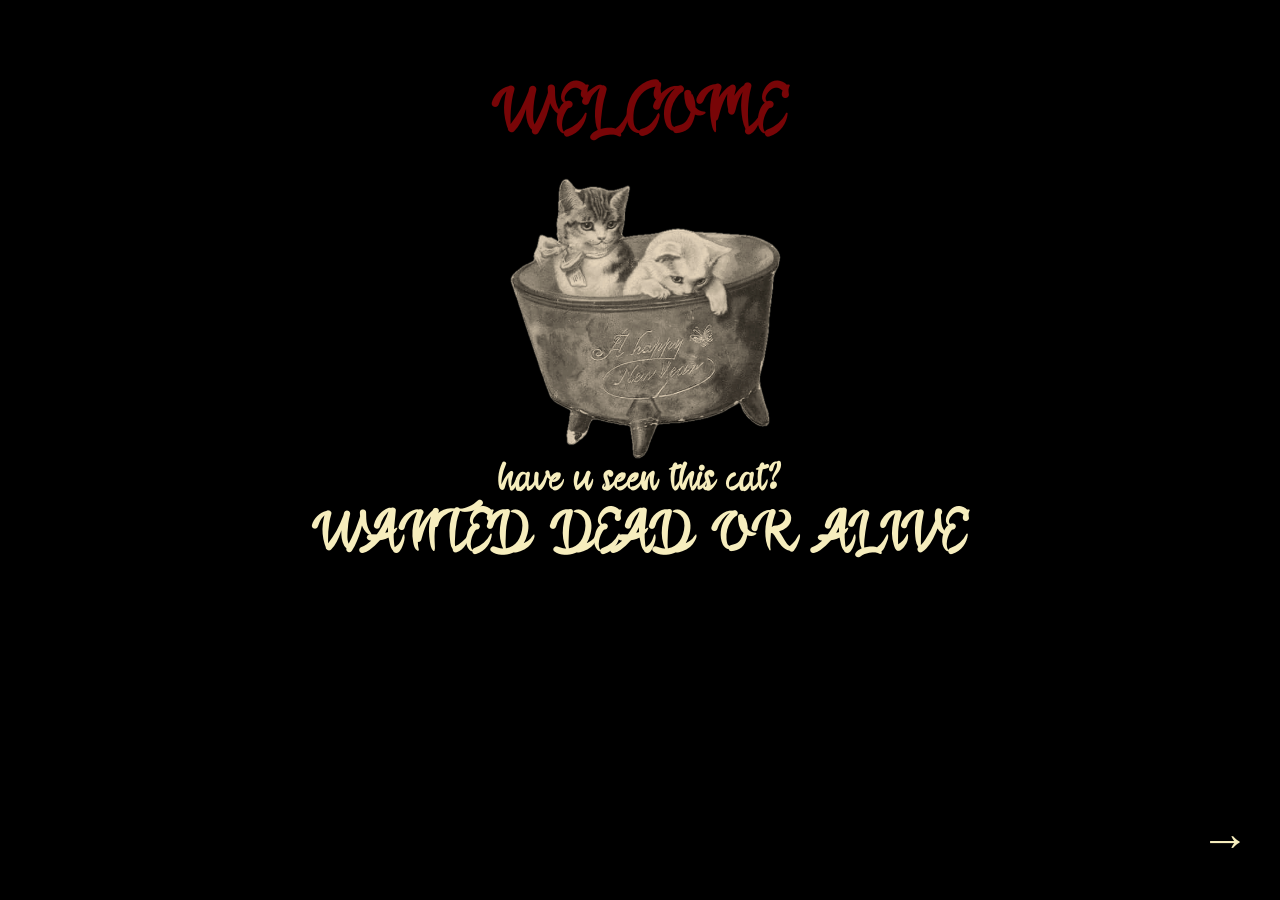
==== index.html @ 1ea13982 "updates" ====
<html lang="en">
<head>
    <meta charset="UTF-8">
    <meta name="viewport" content="width=device-width, initial-scale=1.0">
    <title>Wanted Cat</title>

    <style>
        body {
            background-color: black;
            margin: 0;
        }

        .welcome-text {
            text-align: center;
            color: #780507;
            font-family: 'ghost';
            font-size: 70px;
            margin-top: 80px;
            margin-bottom: 0;
        }

        .welcome-text p,
        .wanted-text p,
        .dead-or-alive p {
            margin: 0;
        }

        .index-cat {
            display: flex;
            justify-content: center;
            margin: 0;
        }

        .index-cat img {
            height: 300px;
            width: auto;
            display: block;
        }

        .wanted-text {
            text-align: center;
            font-size: 40px;
            font-family: 'ghost';
            color: #f6edbd;
            margin: 0;
        }

        .dead-or-alive {
            text-align: center;
            font-size: 60px;
            font-family: 'ghost';
            color: #f6edbd;
            margin: 0;
        }

        .arrow {
            position: fixed;
            bottom: 25px;
            right: 30px;
            font-size: 50px;
            color: #f6edbd;
            text-decoration: none;
            font-family: 'ghost';
        }

        .arrow:hover {
            color: #780507;
        }

        @font-face {
            font-family: 'ghost';
            src: url('fonts/Scary Ghost.otf');
        }
    </style>
</head>

<body>

    <div class="welcome-text">
        <p>WELCOME</p>
    </div>

    <div class="index-cat">
        <img src="images/tub-cat.png" alt="wanted cat">
    </div>

    <div class="wanted-text">
        <p>have u seen this cat?</p>
    </div>

    <div class="dead-or-alive">
        <p>WANTED DEAD OR ALIVE</p>
    </div>

    <a href="cat-in-box.html" class="arrow">→</a>

</body>
</html>
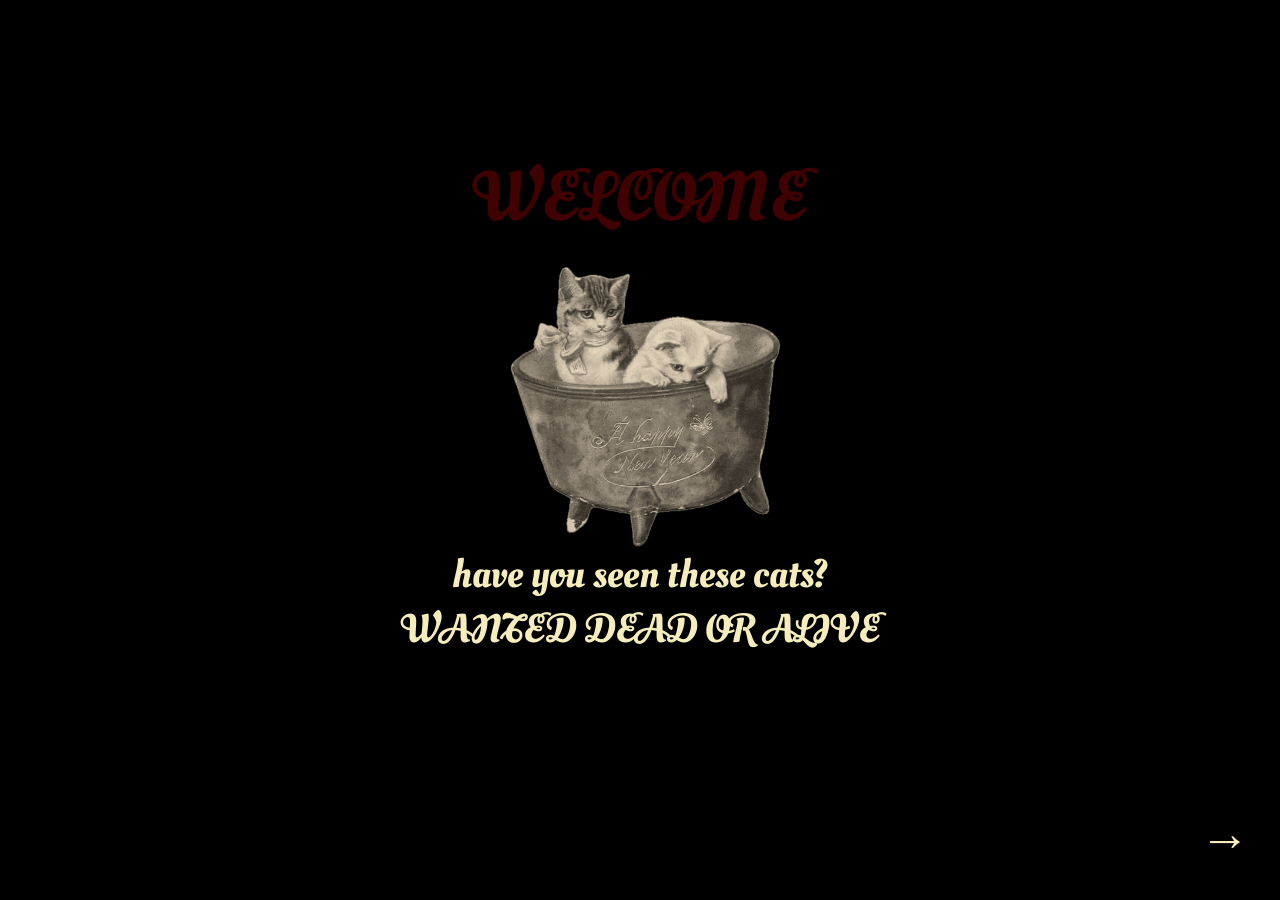
==== commit 326bdd4b: "aesthetic changes" ====
--- a/index.html
+++ b/index.html
@@ -7,13 +7,13 @@
     <style>
         body {
             background-color: black;
-            margin: 0;
+            margin: 150px;
         }
 
         .welcome-text {
             text-align: center;
-            color: #780507;
-            font-family: 'ghost';
+            color: #400103;
+            font-family: 'oleo';
             font-size: 70px;
             margin-top: 80px;
             margin-bottom: 0;
@@ -40,36 +40,90 @@
         .wanted-text {
             text-align: center;
             font-size: 40px;
-            font-family: 'ghost';
+            font-family: 'oleo';
             color: #f6edbd;
             margin: 0;
         }
 
         .dead-or-alive {
             text-align: center;
-            font-size: 60px;
-            font-family: 'ghost';
+            font-size: 40px;
+            font-family: 'oleo';
             color: #f6edbd;
             margin: 0;
         }
 
-        .arrow {
+        .arrow-wrapper {
             position: fixed;
             bottom: 25px;
             right: 30px;
+        }
+
+        .arrow {
             font-size: 50px;
             color: #f6edbd;
             text-decoration: none;
-            font-family: 'ghost';
+            font-family: 'oleo';
+            display: block;
         }
 
         .arrow:hover {
-            color: #780507;
+            color: #400103;
+        }
+
+        .tooltip {
+            display: none;
+            position: absolute;
+            bottom: 70px;
+            right: 0;
+            background-color: black;
+            border: 2px solid #f6edbd;
+            color: #f6edbd;
+            font-family: 'oleo';
+            font-size: 18px;
+            padding: 15px 20px;
+            white-space: nowrap;
+            box-shadow: 4px 4px 0px #780507;
+        }
+
+        .tooltip p {
+            margin: 0 0 12px 0;
+        }
+
+        .tooltip-buttons {
+            display: flex;
+            gap: 10px;
+            justify-content: center;
+        }
+
+        .tooltip-buttons button {
+            font-family: 'oleo';
+            font-size: 16px;
+            padding: 6px 18px;
+            cursor: pointer;
+            border: 2px solid #f6edbd;
+            background: transparent;
+            color: #f6edbd;
+            box-shadow: 3px 3px 0px #780507;
+            transition: all 0.2s ease;
+        }
+
+        .tooltip-buttons button:hover {
+            background-color: #780507;
+        }
+
+        .arrow-wrapper:hover .tooltip {
+            display: block;
         }
 
         @font-face {
             font-family: 'ghost';
             src: url('fonts/Scary Ghost.otf');
+        }
+
+        @font-face {
+            font-family: 'oleo';
+            src: url('fonts/OleoScriptSwashCaps-Regular.ttf');
         }
     </style>
 </head>
@@ -85,14 +139,23 @@
     </div>
 
     <div class="wanted-text">
-        <p>have u seen this cat?</p>
+        <p>have you seen these cats?</p>
     </div>
 
     <div class="dead-or-alive">
         <p>WANTED DEAD OR ALIVE</p>
     </div>
 
-    <a href="cat-in-box.html" class="arrow">→</a>
+    <div class="arrow-wrapper">
+        <div class="tooltip">
+            <p>do you agree to all terms and conditions?</p>
+            <div class="tooltip-buttons">
+                <button onclick="window.location.href='cat-in-box.html'">yes</button>
+                <button onclick="window.location.href='cat-in-box.html'">no</button>
+            </div>
+        </div>
+        <a href="#" class="arrow">→</a>
+    </div>
 
 </body>
 </html>
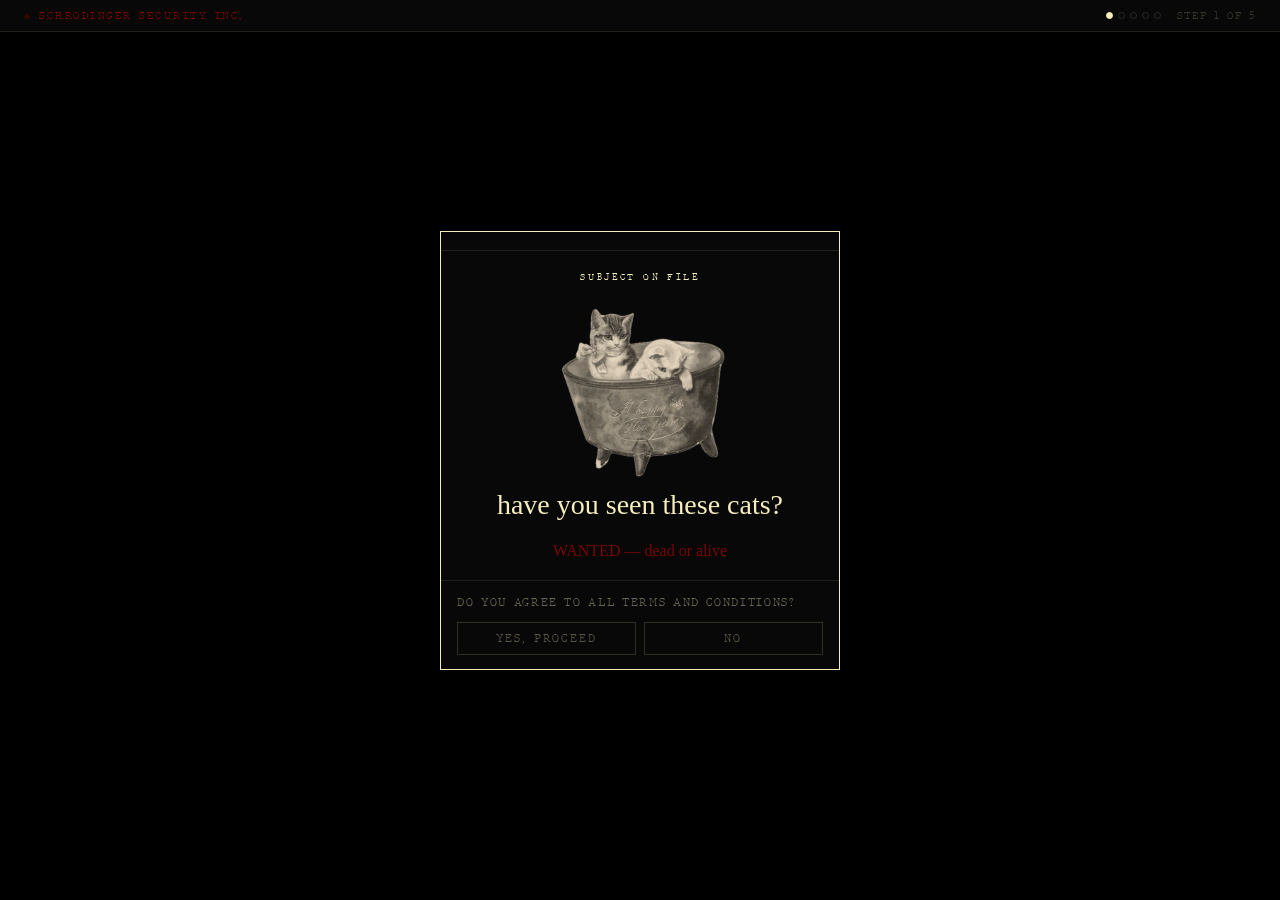
==== commit 70051ce8: "update" ====
--- a/index.html
+++ b/index.html
@@ -1,161 +1,156 @@
+<!DOCTYPE html>
 <html lang="en">
 <head>
     <meta charset="UTF-8">
     <meta name="viewport" content="width=device-width, initial-scale=1.0">
-    <title>Wanted Cat</title>
-
+    <link rel="stylesheet" href="styles.css">
+    <title>schrodinger security — welcome</title>
     <style>
         body {
-            background-color: black;
-            margin: 150px;
+            display: flex;
+            flex-direction: column;
+            align-items: center;
+            justify-content: center;
+            height: 100vh;
+            overflow: hidden;
         }
 
-        .welcome-text {
+        .widget { width: 400px; }
+
+        .cat-block {
+            padding: 20px 16px;
+            border-bottom: 1px solid #f6edbd1a;
             text-align: center;
-            color: #400103;
-            font-family: 'oleo';
-            font-size: 70px;
-            margin-top: 80px;
-            margin-bottom: 0;
         }
 
-        .welcome-text p,
-        .wanted-text p,
-        .dead-or-alive p {
+        .subject-label {
+            font-size: 9px;
+            letter-spacing: 0.3em;
+            text-transform: uppercase;
+            color: #f6edbd;
+            margin: 0 0 14px 0;
+        }
+
+        .cat-img {
+            height: 180px;
+            width: auto;
+            display: block;
+            margin: 0 auto;
+            filter: grayscale(20%) sepia(10%);
+        }
+
+        .wanted-title {
+            font-family: 'oleo';
+            font-size: 28px;
+            color: #f6edbd;
+            margin: 14px 0 2px 0;
+            line-height: 1;
+        }
+
+        .wanted-sub {
+            font-family: 'oleo';
+            font-size: 16px;
+            color: #780507;
             margin: 0;
         }
 
-        .index-cat {
-            display: flex;
-            justify-content: center;
-            margin: 0;
+        .terms-block {
+            padding: 14px 16px;
         }
 
-        .index-cat img {
-            height: 300px;
-            width: auto;
-            display: block;
-        }
-
-        .wanted-text {
-            text-align: center;
-            font-size: 40px;
-            font-family: 'oleo';
-            color: #f6edbd;
-            margin: 0;
-        }
-
-        .dead-or-alive {
-            text-align: center;
-            font-size: 40px;
-            font-family: 'oleo';
-            color: #f6edbd;
-            margin: 0;
-        }
-
-        .arrow-wrapper {
-            position: fixed;
-            bottom: 25px;
-            right: 30px;
-        }
-
-        .arrow {
-            font-size: 50px;
-            color: #f6edbd;
-            text-decoration: none;
-            font-family: 'oleo';
-            display: block;
-        }
-
-        .arrow:hover {
-            color: #400103;
-        }
-
-        .tooltip {
-            display: none;
-            position: absolute;
-            bottom: 70px;
-            right: 0;
-            background-color: black;
-            border: 2px solid #f6edbd;
-            color: #f6edbd;
-            font-family: 'oleo';
-            font-size: 18px;
-            padding: 15px 20px;
-            white-space: nowrap;
-            box-shadow: 4px 4px 0px #780507;
-        }
-
-        .tooltip p {
+        .terms-prompt {
+            font-size: 11px;
+            letter-spacing: 0.15em;
+            color: #f6edbd66;
+            text-transform: uppercase;
             margin: 0 0 12px 0;
         }
 
-        .tooltip-buttons {
+        .terms-btns {
             display: flex;
-            gap: 10px;
-            justify-content: center;
+            gap: 8px;
         }
 
-        .tooltip-buttons button {
-            font-family: 'oleo';
-            font-size: 16px;
-            padding: 6px 18px;
+        .terms-btns button {
+            flex: 1;
+            font-family: 'typewriter', monospace;
+            font-size: 11px;
+            letter-spacing: 0.2em;
+            text-transform: uppercase;
             cursor: pointer;
-            border: 2px solid #f6edbd;
+            padding: 8px;
+            border: 1px solid #f6edbd2a;
             background: transparent;
-            color: #f6edbd;
-            box-shadow: 3px 3px 0px #780507;
-            transition: all 0.2s ease;
+            color: #f6edbd55;
+            transition: all 0.15s;
         }
 
-        .tooltip-buttons button:hover {
-            background-color: #780507;
+        .terms-btns button.yes:hover {
+            background: #780507;
+            border-color: #780507;
+            color: #f6edbd;
         }
 
-        .arrow-wrapper:hover .tooltip {
-            display: block;
+        .terms-btns button.no:hover {
+            color: #f6edbd33;
         }
 
-        @font-face {
-            font-family: 'ghost';
-            src: url('fonts/Scary Ghost.otf');
-        }
-
-        @font-face {
-            font-family: 'oleo';
-            src: url('fonts/OleoScriptSwashCaps-Regular.ttf');
+        .error-msg {
+            font-size: 10px;
+            color: #780507;
+            letter-spacing: 0.15em;
+            text-transform: uppercase;
+            margin: 8px 0 0 0;
+            display: none;
         }
     </style>
 </head>
-
 <body>
 
-    <div class="welcome-text">
-        <p>WELCOME</p>
+    <div class="site-header">
+        <span class="site-header-brand">☠ schrodinger security inc.</span>
+        <div class="site-header-right">
+            <div class="progress-track">
+                <div class="pip now"></div>
+                <div class="pip"></div>
+                <div class="pip"></div>
+                <div class="pip"></div>
+                <div class="pip"></div>
+            </div>
+            step 1 of 5
+        </div>
     </div>
 
-    <div class="index-cat">
-        <img src="images/tub-cat.png" alt="wanted cat">
+    <div class="widget">
+        <div class="widget-header">
+          
+        </div>
+
+        <div class="cat-block">
+            <p class="subject-label">subject on file</p>
+            <img class="cat-img" src="images/tub-cat.png" alt="the cat">
+            <p class="wanted-title">have you seen these cats?</p>
+            <br>
+            <p class="wanted-sub">WANTED — dead or alive</p>
+        </div>
+
+        <div class="terms-block">
+            <p class="terms-prompt">do you agree to all terms and conditions?</p>
+            <div class="terms-btns">
+                <button class="yes" onclick="window.location.href='box.html'">yes, proceed</button>
+                <button class="no" id="no-btn" onclick="handleNo()">no</button>
+            </div>
+            <p class="error-msg" id="error-msg">you must agree to proceed.</p>
+        </div>
     </div>
 
-    <div class="wanted-text">
-        <p>have you seen these cats?</p>
-    </div>
-
-    <div class="dead-or-alive">
-        <p>WANTED DEAD OR ALIVE</p>
-    </div>
-
-    <div class="arrow-wrapper">
-        <div class="tooltip">
-            <p>do you agree to all terms and conditions?</p>
-            <div class="tooltip-buttons">
-                <button onclick="window.location.href='cat-in-box.html'">yes</button>
-                <button onclick="window.location.href='cat-in-box.html'">no</button>
-            </div>
-        </div>
-        <a href="#" class="arrow">→</a>
-    </div>
-
+    <script>
+        function handleNo() {
+            const msg = document.getElementById('error-msg');
+            const btn = document.getElementById('no-btn');
+            msg.style.display = 'block';
+            btn.style.display = 'none';
+        }
+    </script>
 </body>
-</html>+</html>
--- a/styles.css
+++ b/styles.css
@@ -0,0 +1,172 @@
+@font-face {
+    font-family: 'typewriter';
+    src: url('fonts/JMH Typewriter-Thin.ttf');
+}
+
+@font-face {
+    font-family: 'oleo';
+    src: url('fonts/OleoScriptSwashCaps-Regular.ttf');
+}
+
+@font-face {
+    font-family: 'ghost';
+    src: url('fonts/Scary Ghost.otf');
+}
+
+*, *::before, *::after { box-sizing: border-box; }
+
+body {
+    margin: 0;
+    padding: 0;
+    background-color: black;
+    color: #f6edbd;
+    font-family: 'typewriter', monospace;
+    min-height: 100vh;
+}
+
+/* ── site chrome ── */
+
+.site-header {
+    position: fixed;
+    top: 0; left: 0; right: 0;
+    background-color: #080808;
+    border-bottom: 1px solid #f6edbd1a;
+    padding: 9px 24px;
+    display: flex;
+    justify-content: space-between;
+    align-items: center;
+    font-size: 10px;
+    letter-spacing: 0.2em;
+    text-transform: uppercase;
+    z-index: 100;
+}
+
+.site-header-brand { color: #780507; letter-spacing: 0.25em; }
+
+.site-header-right {
+    display: flex;
+    align-items: center;
+    gap: 16px;
+    color: #f6edbd33;
+}
+
+.progress-track { display: flex; gap: 5px; align-items: center; }
+
+.progress-track .pip {
+    width: 7px; height: 7px;
+    border-radius: 50%;
+    border: 1px solid #f6edbd22;
+}
+
+.progress-track .pip.done { background: #780507; border-color: #780507; }
+.progress-track .pip.now  { background: #f6edbd; border-color: #f6edbd; animation: blink 1.4s ease-in-out infinite; }
+
+@keyframes blink { 0%,100%{opacity:1} 50%{opacity:.25} }
+
+.site-footer {
+    position: fixed;
+    bottom: 0; left: 0; right: 0;
+    background-color: #080808;
+    border-top: 1px solid #f6edbd1a;
+    padding: 7px 24px;
+    display: flex;
+    justify-content: space-between;
+    align-items: center;
+    font-size: 9px;
+    letter-spacing: 0.12em;
+    text-transform: uppercase;
+    color: #f6edbd1a;
+    z-index: 100;
+}
+
+/* ── widget shell ── */
+
+.widget {
+    border: 1px solid #f6edbd;
+    background-color: #080808;
+}
+
+.widget-header {
+    padding: 9px 16px;
+    border-bottom: 1px solid #f6edbd1a;
+    display: flex;
+    justify-content: space-between;
+    align-items: center;
+    font-size: 10px;
+    letter-spacing: 0.25em;
+    text-transform: uppercase;
+    color: #780507;
+}
+
+.widget-header span { color: #f6edbd2a; font-size: 10px; letter-spacing: 0.1em; }
+
+.widget-footer {
+    padding: 9px 16px;
+    border-top: 1px solid #f6edbd1a;
+    display: flex;
+    justify-content: space-between;
+    align-items: center;
+    font-size: 9px;
+    letter-spacing: 0.12em;
+    color: #f6edbd2a;
+    text-transform: uppercase;
+}
+
+.widget-footer-icons { display: flex; gap: 14px; }
+
+.widget-footer-icons span {
+    font-size: 16px;
+    cursor: pointer;
+    color: #f6edbd33;
+    transition: color 0.15s;
+}
+
+.widget-footer-icons span:hover { color: #f6edbd; }
+
+/* ── shared option rows ── */
+
+.option-row {
+    display: flex;
+    align-items: center;
+    gap: 12px;
+    padding: 10px 0;
+    border-bottom: 1px solid #f6edbd0d;
+    text-decoration: none;
+    color: #f6edbd55;
+    font-size: 13px;
+    letter-spacing: 0.15em;
+    text-transform: uppercase;
+    cursor: pointer;
+    transition: color 0.15s;
+}
+
+.option-row:last-child { border-bottom: none; }
+.option-row:hover { color: #f6edbd; }
+
+.radio-dot {
+    width: 13px; height: 13px;
+    border: 1px solid #f6edbd2a;
+    border-radius: 50%;
+    flex-shrink: 0;
+    transition: all 0.15s;
+}
+
+.option-row:hover .radio-dot { background-color: #780507; border-color: #780507; }
+
+/* ── verify button ── */
+
+.verify-btn {
+    font-family: 'typewriter', monospace;
+    font-size: 11px;
+    letter-spacing: 0.2em;
+    text-transform: uppercase;
+    color: #f6edbd;
+    background: transparent;
+    border: 1px solid #f6edbd;
+    padding: 7px 20px;
+    cursor: pointer;
+    transition: all 0.15s;
+}
+
+.verify-btn:hover { background: #780507; border-color: #780507; }
+.verify-btn:active { transform: translate(1px,1px); }
